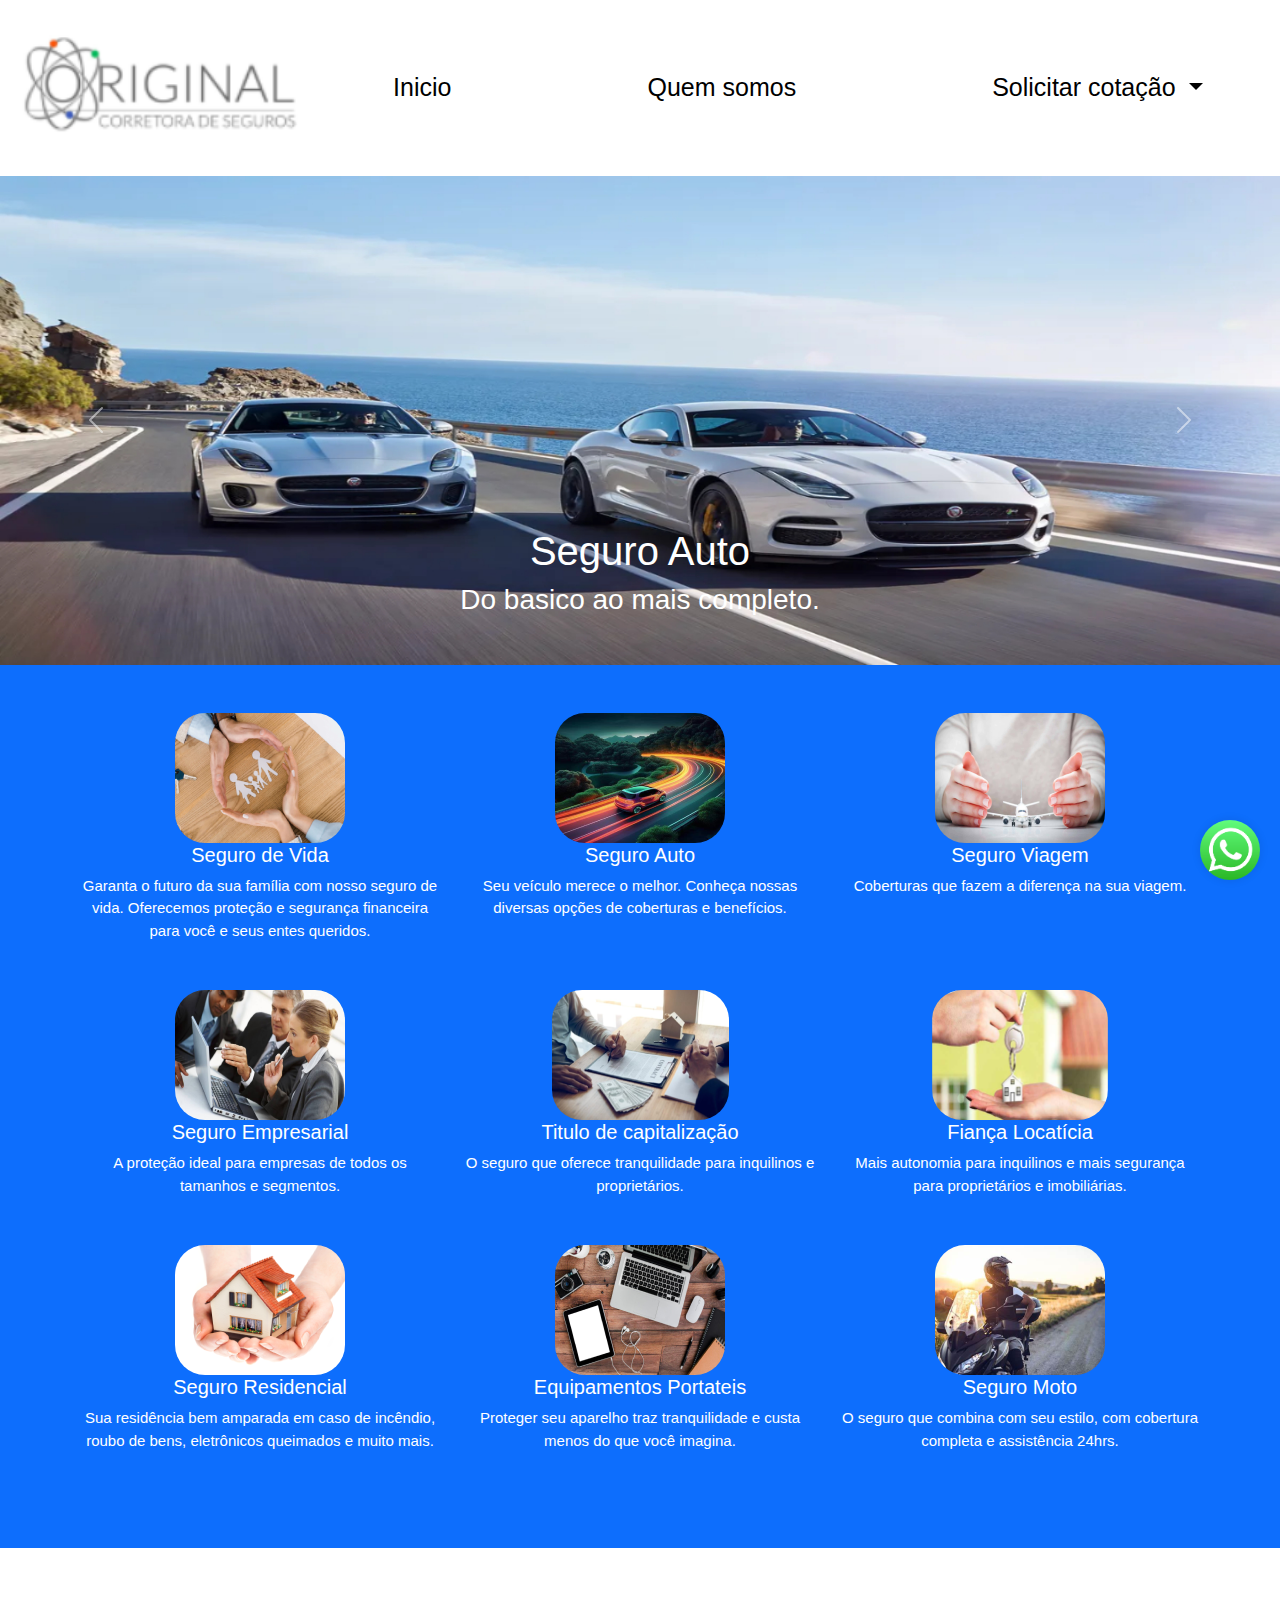
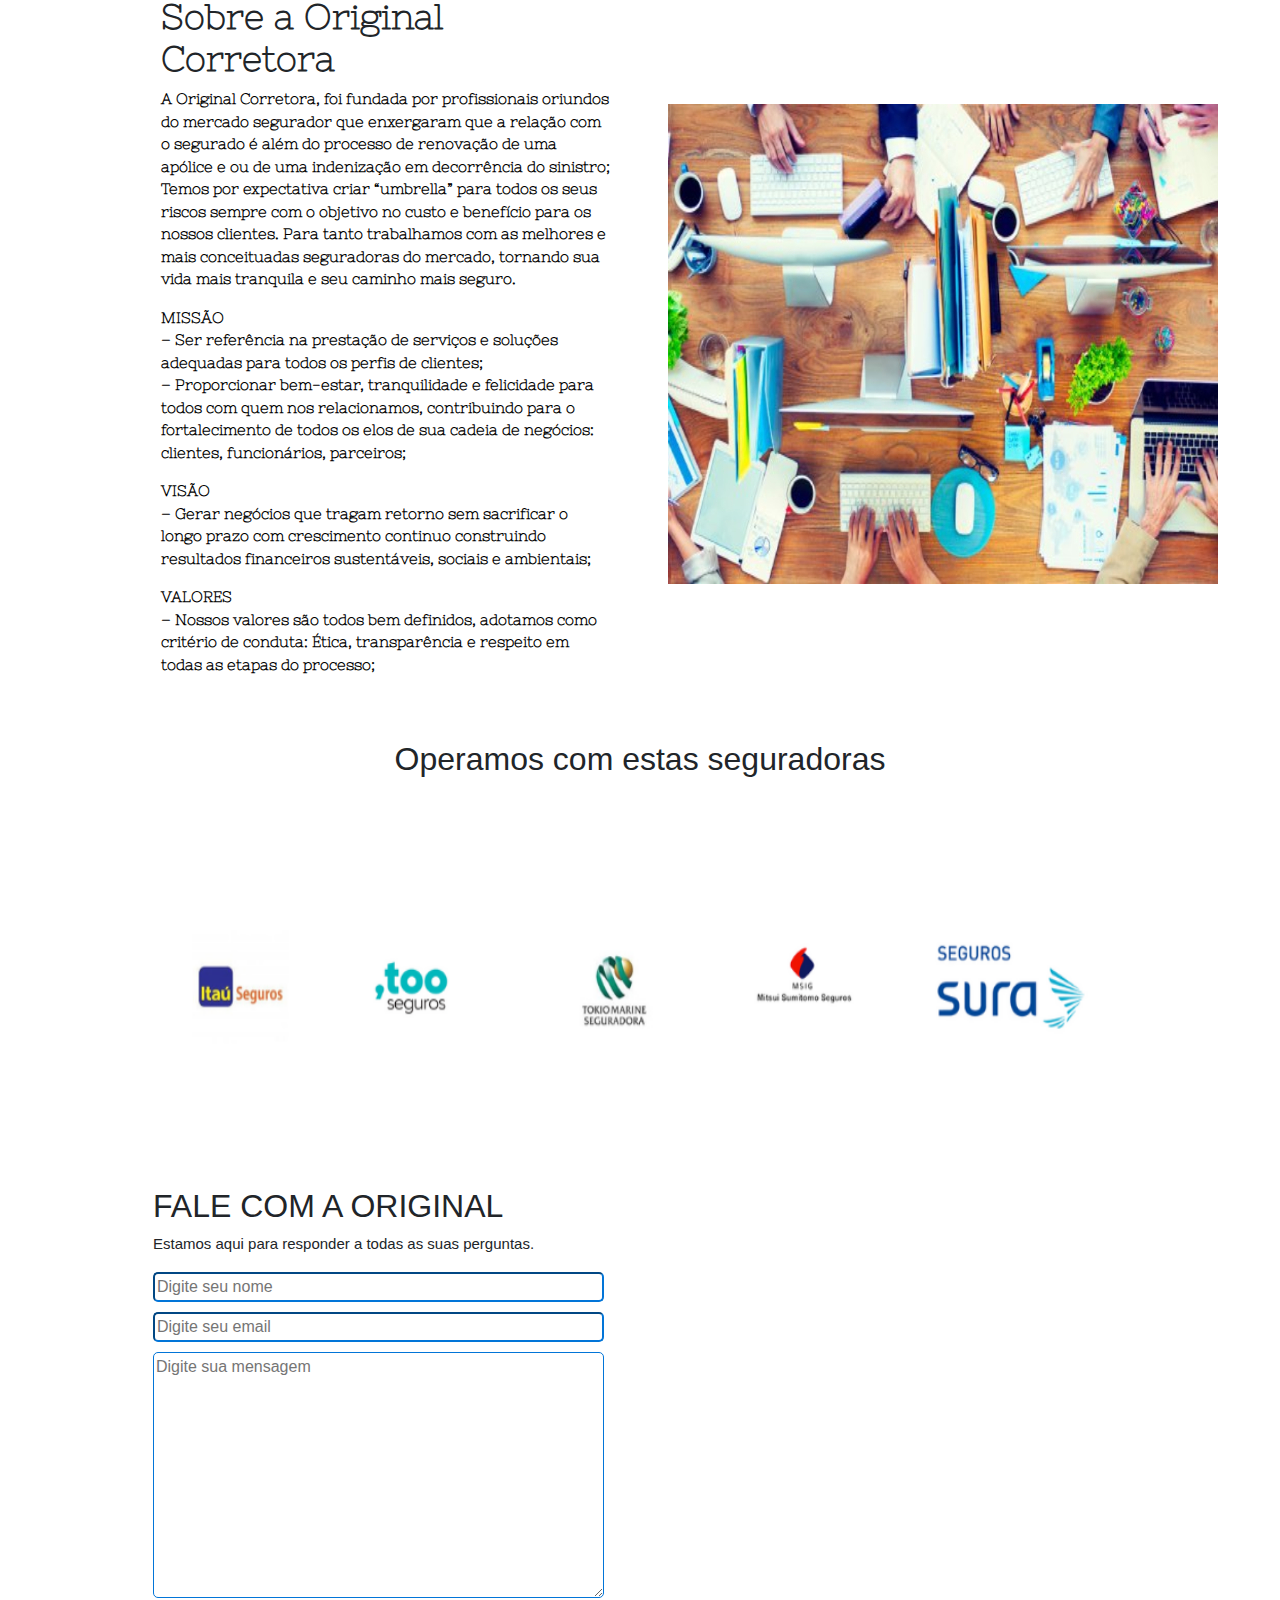
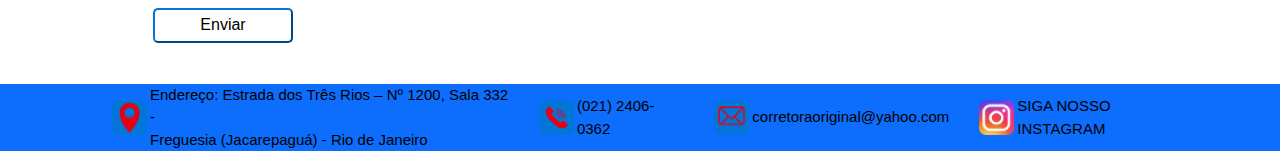
==== index.html @ d501bcd1 "Update index.html" ====
<!DOCTYPE html>
<html lang="pt-br">

<head>
  <meta charset="UTF-8">
  <meta name="viewport" content="width=device-width, initial-scale=1.0">
  <title>Original Corretora</title>
  <link rel="shortcut icon" href="favicon.jpg" type="image/x-icon">

  <link rel="preconnect" href="https://fonts.googleapis.com">
  <link rel="preconnect" href="https://fonts.gstatic.com" crossorigin>
  <link href="https://fonts.googleapis.com/css2?family=Roboto+Slab:wght@400;700&family=Teko:wght@400;700&display=swap"
    rel="stylesheet">

  <link rel="preconnect" href="https://fonts.googleapis.com">
  <link rel="preconnect" href="https://fonts.gstatic.com" crossorigin>
  <link href="https://fonts.googleapis.com/css2?family=Nixie+One&display=swap" rel="stylesheet">

  <link rel="stylesheet" href="https://cdnjs.cloudfare.com/ajax/libs/font-awesome/6.0.0/css/all.min.css">

  <link rel="stylesheet" href="bootstrap.min.css">
  <link rel="stylesheet" href="style.css">

</head>

<body>
  <header>
    <nav class="navbar navbar-expand-lg bg-body-white ">
      <div class="container-fluid ">
        <a class="navbar-brand" href="index.html">
          <img src="logo.svg.svg" alt="">
        </a>
        <button class="navbar-toggler" type="button" data-bs-toggle="collapse" data-bs-target="#navbarNavDropdown"
          aria-controls="navbarNavDropdown" aria-expanded="false" aria-label="Toggle navigation">
          <span class="navbar-toggler-icon"></span>
        </button>
        <div class="collapse navbar-collapse header" id="navbarNavDropdown">
          <ul class="navbar-nav">
            <li class="nav-item">
              <a class="nav-link active" aria-current="page" href="#">Inicio</a>
            </li>
            <li class="nav-item">
              <a class="nav-link" href="#quemsomos">Quem somos</a>
            </li>

            <li class="nav-item dropdown">
              <a class="nav-link dropdown-toggle" href="#" role="button" data-bs-toggle="dropdown"
                aria-expanded="false">
                Solicitar cotação
              </a>
              <ul class="dropdown-menu">
                <li><a class="dropdown-item" href="auto.html">Seguro Auto</a></li>
                <li><a class="dropdown-item" href="fianca.html">Fiança Locatícia</a></li>
                <li><a class="dropdown-item" href="viagem.html">Seguro Viagem</a></li>
                <li><a class="dropdown-item" href="empresarial.html">Seguro Empresarial</a></li>
                <li><a class="dropdown-item" href="titulo.html">Titulo de captalização</a></li>
                <li><a class="dropdown-item" href="residencial.html">Seguro Residencial</a></li>
                <li><a class="dropdown-item" href="eqportatil.html">Proteção para equipamentos portateis</a></li>
                <li><a class="dropdown-item" href="vida.html">Seguro de vida</a></li>
              </ul>
            </li>
          </ul>
        </div>
      </div>
    </nav>
  </header>

  <!---Carrossel-->
  <nav>
    <div id="carousel-original" class="carousel slide" data-bs-ride="carousel" data-bs-interval="2500">
      <div class="carousel-inner">
        <div class="carousel-item active">
          <a href="auto.html">
            <img src="2018-jaguar-f-type-1.jpg" class="d-block w-100" alt="...">
            <div class="carousel-caption  d-md-block">
              <p class="h1 text-white">Seguro Auto</p>
              <p class="h3 text-white">Do basico ao mais completo.</p>
            </div>
          </a>
        </div>
        <div class="carousel-item">
          <a href="residencial.html">
            <img src="seguro_carrosel.jpg" class="d-block w-100" alt="...">
            <div class="carousel-caption  d-md-block">
              <p class="h1 text-white">Seguro Residencial</p>
              <p class="h3 text-white">Confira as coberturas disponíveis para sua casa.</p>
            </div>
          </a>
        </div>
      </div>
      <button class="carousel-control-prev" type="button" data-bs-target="#carousel-original"
        data-bs-slide="prev">
        <span class="carousel-control-prev-icon" aria-hidden="true"></span>
        <span class="visually-hidden">Previous</span>
      </button>
      <button class="carousel-control-next" type="button" data-bs-target="#carousel-original"
        data-bs-slide="next">
        <span class="carousel-control-next-icon" aria-hidden="true"></span>
        <span class="visually-hidden">Next</span>
      </button>
    </div>
  </nav>
  <!---Carrossel-->



  <!--Barra Azul-->
  <div class="bg-primary py-5">

    <div class="container">

      <div>
        <div class="row mb-5" id="pba">

          <div class="col-4 text-center">

            
            <a href="vida.html">
              <img src="seguro-de-vida.svg" id="blueb" alt="">
              <h3>Seguro de Vida</h3>
              <p>Garanta o futuro da sua família com nosso
                seguro de vida. Oferecemos proteção e
                segurança financeira para você e seus entes
                queridos.</p>
            </a>
          </div>
          <div class="col-4 text-center">
            <a href="auto.html">
              <img src="OIP (1).svg" id="blueb" alt="">
              <h3>Seguro Auto</h3>
              <p>Seu veículo merece o melhor. Conheça nossas diversas opções de coberturas e benefícios.</p>
            </a>
          </div>
          <div class="col-4 text-center">
            <a href="viagem.html">
              <img src="seguro-viagem-card.svg" id="blueb" alt="">
              <h3>Seguro Viagem</h3>
              <p>Coberturas que fazem a diferença na sua viagem.</p>
            </a>
          </div>
        </div>
      </div>

      <div class="row" id="caixa-azul">

        <div class="col-4 text-center">

         
          <a href="empresarial.html">
            <img src="seguro_empresarial.svg" id="blueb" alt="">
            <h3>Seguro Empresarial</h3>
            <p>A proteção ideal para empresas de todos os tamanhos e segmentos.</p>
          </a>
        </div>
        <div class="col-4 text-center">
          <a href="titulo.html">
            <img src="titulo-capt.svg" id="blueb" alt="">
            <h3>Titulo de capitalização</h3>
            <p>O seguro que oferece tranquilidade para inquilinos e proprietários.</p>
          </a>
        </div>
        <div class="col-4 text-center">
          <a href="fianca.html">
            <img src="seguro_fianca.svg" id="blueb" alt="">
            <h3>Fiança Locatícia</h3>
            <p>Mais autonomia para inquilinos e mais segurança para proprietários e imobiliárias.</p>
          </a>
        </div>

      </div>
      <div>
        <div class="row mb-5 mt-5" id="pba">

          <div class="col-4 text-center ">

            
            <a href="residencial.html">
              <img src="resblue.svg" id="blueb" alt="">
              <h3>Seguro Residencial</h3>
              <p>Sua residência bem amparada em caso de incêndio, roubo de bens, eletrônicos queimados e muito mais.</p>
            </a>
          </div>

          <div class="col-4 text-center  ">
            <a href="eqportatil.html">
              <img src="seguro-porateis.svg" id="blueb" alt="">
              <h3>Equipamentos Portateis</h3>
              <p>Proteger seu aparelho traz tranquilidade e custa menos do que você imagina.</p>
            </a>
          </div>
          <div class="col-4 text-center">
            <a href="moto.html">
              <img src="segmoto.svg" id="blueb" alt="">
              <h3>Seguro Moto</h3>
              <p>O seguro que combina com seu estilo, com cobertura completa e assistência 24hrs.</p>
            </a>
          </div>
        </div>
      </div>
    </div>

  </div>
  <!--Barra Azul-->

  <!--Quem somos-->
  <div class="container">
    <div class="row py-5 justify-content-md-center  align-items-center">
      <div class="col-5 me-3" id="quemsomos">
        <h1 id="quemsomos">Sobre a Original Corretora </h1>
        <p>A Original Corretora, foi fundada por profissionais oriundos do mercado segurador que enxergaram que a
          relação com o segurado é além do processo de renovação de uma apólice e ou de uma indenização em decorrência
          do sinistro;
          Temos por expectativa criar “umbrella” para todos os seus riscos sempre com o objetivo no custo e benefício
          para os nossos clientes.
          Para tanto trabalhamos com as melhores e mais conceituadas seguradoras do mercado, tornando sua vida mais
          tranquila e seu caminho mais seguro.
        </p>

        <p>MISSÃO <br>
          – Ser referência na prestação de serviços e soluções adequadas para todos os perfis de clientes; <br>
          – Proporcionar bem-estar, tranquilidade e felicidade para todos com quem nos relacionamos, contribuindo para o
          fortalecimento de todos os elos de sua cadeia de negócios: clientes, funcionários, parceiros;
        </p>

        <p>VISÃO <br>
          – Gerar negócios que tragam retorno sem sacrificar o longo prazo com crescimento continuo construindo
          resultados financeiros sustentáveis, sociais e ambientais;
        </p>

        <p>
          VALORES <br>
          – Nossos valores são todos bem definidos, adotamos como critério de conduta: Ética, transparência e respeito
          em todas as etapas do processo;
        </p>
      </div>
      <div class="col-5 ms-3 d-none d-md-block">
        <img src="reuniao2.jpg" class="img-reuniao" alt="">
      </div>
    </div>
  </div>
  <!--Quem somos-->

  <!--Carrousel seguradoras-->
  <div class="seg">
    <h2>Operamos com estas seguradoras</h2>
  </div>

  <div id="carouselSeguros" class="carousel slide" data-bs-ride="carousel" data-bs-interval="2000">
    <div class="carousel-inner">
      <div class="carousel-item active">
        <img src="segnn.png" class="d-block w-100" alt="...">
      </div>
      <div class="carousel-item">
        <img src="segnn2.png" class="d-block w-100" alt="...">
      </div>
      <div class="carousel-item">
        <img src="segnn3.png" class="d-block w-100" alt="...">
      </div>
    </div>
    <button class="carousel-control-prev" type="button" data-bs-target="#carouselSeguros"
      data-bs-slide="prev">
      <span class="carousel-control-prev-icon" aria-hidden="true"></span>
      <span class="visually-hidden">Previous</span>
    </button>
    <button class="carousel-control-next" type="button" data-bs-target="#carouselSeguros"
      data-bs-slide="next">
      <span class="carousel-control-next-icon" aria-hidden="true"></span>
      <span class="visually-hidden">Next</span>
    </button>
  </div>
  <!--Carrousel seguradoras-->

  <!--Fale Conosco-->
  <div class="container">
    <div class="row justify-content-md-center pb-4">
      <div class="col-5" id="form">
        <h2>FALE COM A ORIGINAL</h2>
        <p>Estamos aqui para responder a todas as suas perguntas.</p>
        <form action="https://formsubmit.co/corretoraoriginal@yahoo.com" method="POST">
          <input type="text" name="name" placeholder="Digite seu nome" required>
          <input type="email" name="email" placeholder="Digite seu email" required>
          <textarea name="message" id="" cols="30" rows="10" placeholder="Digite sua mensagem" required></textarea>
          <button type="submit" class="btn-white">Enviar</button>

          <input type="hidden" name="_subject" value="Novo email do Fale conosco">
          <input type="text" name="_honey" style="display:none">
          <input type="hidden" name="_captcha" value="false">
        </form>
      </div>
      <div class="col-5 ms-5 d-none d-md-block">
        <div class="map">
          <iframe
            src="https://www.google.com/maps/embed?pb=!1m18!1m12!1m3!1d3674.3699497034395!2d-43.33490532396173!3d-22.936598679234088!2m3!1f0!2f0!3f0!3m2!1i1024!2i768!4f13.1!3m3!1m2!1s0x9bd826e8d32009%3A0xd8299cbb7b32716a!2sEstr.%20dos%20Tr%C3%AAs%20Rios%2C%201200%20-%20Freguesia%20(Jacarepagu%C3%A1)%2C%20Rio%20de%20Janeiro%20-%20RJ%2C%2022745-005!5e0!3m2!1spt-BR!2sbr!4v1728058905914!5m2!1spt-BR!2sbr"
            width="500" height="466" style="border:0;" allowfullscreen="" loading="fast"
            referrerpolicy="no-referrer-when-downgrade"></iframe>
        </div>
      </div>
    </div>

  </div>
  <!--Fale Conosco-->

  <footer class="bg-primary d-flex" id="footerauto">
    <div class="container">
      <div class="end d-flex align-items-center">
        <div class="tel">
          <img src="dotloc.png" alt="">
          <p>Endereço: Estrada dos Três Rios – Nº 1200, Sala 332 - <br>
            Freguesia (Jacarepaguá) - Rio de Janeiro <br>
          </p>
        </div>
        <div class="tel">
          <img src="phonenovo.png" alt="">
          <p>(021) 2406-0362</p>
        </div>
        <div class="tel">
          <img src="mailnovo.png" alt="">
          <p>corretoraoriginal@yahoo.com</p>
        </div>
        <div class="tel">
          <img src="insta-alt.png" alt="">
          <a href="https://www.instagram.com/originalcorretoradeseguros/" target="_blank">
            <p>SIGA NOSSO INSTAGRAM</p>
          </a>

        </div>
      </div>
    </div>


  </footer>

  <div class="buttonzap">
    <a href="https://wa.me/5521972668060" target="_blank">
      <img src="wjtas.png" alt="Fale conosco pelo whatsapp" title="Fale conosco pelo Whatsapp">
    </a>
  </div>

  <script src="bootstrap.bundle.min.js"></script>


</body>

</html>
---- style.css ----
*{
    font-family: sans-serif;
}

body {
    display: flex;
    flex-direction: column;
    min-height: 100vh;
    margin: 0;
}

.navbar-brand img{
    height: 150px;
}


.nav-item a{
    font-size: 25px;
    color: black;
}

.header{
    border: none;
    
}

.navbar-toggler:focus{
    box-shadow: none;
}

.navbar-collapse{
    justify-content: center;
    align-items: center;
    
}

.navbar-nav{
    gap: 180px; 
}

.dropdown-menu a{
    font-size: 15px;
    font-weight: lighter;
}

.card{
  border-width: 3px;
  border-color: black; 
  border-radius: 30px; 
}

.card h5{
    font-size: 18px;
    padding-bottom: 20px;
}

.card:hover{
    border-color:#0275D8;
}

.card-img-bottom{
    border-radius: 30px;
    margin-bottom: 48px;
}

#col-a a{
    text-decoration: none;
}

#col-b a{
    text-decoration: none;
}

#blueb{
    border-radius: 30px;
}

.col-4 a{
    color:white;
    text-decoration: none;
}

.col-5 p{
    font-size: 15px;
}

.col-5 h1{
    font-size: 35px;
}

form{
    display: flex;
    flex-direction: column;
    
}

#quemsomos{
    font-family: "Nixie One", system-ui;
    font-weight: bold;
}

#quemsomos p{
    font-family: "Nixie One", system-ui;
    color: black;
    font-weight: lighter;
}

#quemsomos p{
    font-family: "Nixie One", system-ui;
    font-weight: bold;
}
#form input{
    margin-bottom: 10px;
    border-color: #0275D8;
    border-radius: 5px;
}

#form textarea{
    margin-bottom: 10px;
    border-color: #0275D8;
    border-radius: 5px;
}

#form button{
    width: 140px;
    height: 35px;
    border-radius: 5px;
    background-color: white;
    color: black;
    border-color: #0275D8;
}

.seg h2{
    font-size: 32px;
    font-weight: lighter;
    text-align: center;
}


.bg-primary p{
    margin: 0;
}

.bg-primary img{
    border-radius: 10px;
}

#footerauto img{
    border-radius: 7px;
}

.tel{
    display: flex;
    align-items: center;
    
}

.tel a{
    text-decoration: none;
    color: black;
}

.tel img{
    margin-left: 30px;
}

.end p{
    color: black;
    padding-left: 3px;
}

.buttonzap{ 
    position: fixed; bottom: 20px; right: 20px; z-index: 1000; 
} 

.buttonzap img{ 
    width: 60px; height: 60px; border-radius: 50%; box-shadow: 0px 0px 10px rgba(0, 0, 0, 0.1); transition: transform 0.3s; 
} 
.whatsapp-button img:hover{ 
    transform: scale(1.1); 
}




#auto h1{
    font-size: 35px;
    font-family: "Nixie One", system-ui;
    color: black;
    font-weight:400;
}

#auto p{
    font-size: 25px;
    font-family: "Nixie One", system-ui;
    color: black;
    font-weight: lighter;
}

#auto button{
    background-color: white;
    height: 40px;
    width: 200px;
    color: black;
    border-width: 3px;
    border-color: #0275D8;
    border-radius: 5px;
    font-family: "Nixie One", system-ui;
    color: black;
    font-weight: lighter;
}

#footerauto{
    margin-top: auto;
}

#barra_azul{
    
    background-image: linear-gradient(to bottom, white, #0275D8 );
}


#mainn{
    display: flex;
    align-items: center;
    justify-content: end;
}

.formulario label{
    margin-top: 12px;
    font-size: 20px;
}

.formulario button{
    margin-bottom: 30px;
    margin-top: 30px;
    border-radius: 10px;
    background-color: white;
    border-color: #0275D8;
    height: 50px;
}

.formulario input{
    border-color: #0275D8;
    border-radius: 10px;
    font-size:20px
}

@media( max-width: 1600px){




    #cont-auto{
        padding: 0;
        margin-bottom: 60px;
    }

    #cont-auto h1{
        font-size: 30px;
        margin-bottom: 20px;

    }

    #cont-auto p{
        font-size: 20px;
        margin-bottom: 12px;
    }

    .end p{
        font-size: 15px;
    }

    #carouselSeguros img{
        height: 400px;
    }

    .bg-primary h3{
        font-size: 20px;
    }

    .bg-primary p{
        font-size: 15px;
    }


}

@media( max-width: 440px){


    p{
        margin: 0;
    }
    .navbar-nav{
        gap: 3px; 
    }

    .nav-item a{
        font-size: 20px;
    }

    .dropdown-menu a{
        font-size: 15px;
    }

    .nav-item dropdown{
        position: absolute;
    }

    .carousel-caption{
        padding:0;
    }

    .carousel-caption p{
        font-size: 12px;
        margin-bottom: 0;
    }

    .carousel img{
        height: 300px;
    }

    .row{
        flex-direction: column;
        align-items: center;
    }

    .card-body{
        padding-left: 20px;
        padding-right: 20px;
    }

    .card-body h5{
        font-size: 16px;
    }

    .col-4{
        width: 220px;
        margin: 0;

        padding: 0;
    }

    #col-b{
        margin-right: 18px;
    }

    #col-a{
        margin-left: 12px;
    }

    #caixa-azul h3{
        font-size: 16px;
    }

    #caixa-azul p{
        font-size: 14px;
        padding-bottom: 25px;
    }

    .col-5{
        width: 300px;
    }

    .col-5 p{
        font-size: 20px;
        margin-bottom: 12px;
    }

    .col-5 h1{
        font-size: 25px;
        margin-bottom: 20px;
    }

    #img-car{
        width: 280px;
        margin-left: 10px;
        padding-top: 10px;
        
    }
    
    #cont-auto{
        padding: 0;
        margin-bottom: 60px;
    }

    #cont-auto h1{
        font-size: 35px;
        margin-bottom: 20px;

    }

    #cont-auto p{
        font-size: 20px;
        margin-bottom: 12px;
    }

    #pba p{
        font-size: 14px;
        padding-bottom: 25px;
    }

    .end{
        flex-direction: column-reverse;
        justify-content: flex-start;
        gap: 20px;
    }

    .col-6 p{
        font-size: 25px;
    }

    .formulario label{
        margin-top: 12px;
        font-size: 15px;
    }
    
    .formulario button{
        margin-bottom: 30px;
        border-radius: 5px;
        background-color: white;
        border-color: #0275D8;
        height: 30px;
    }
    
    .formulario input{
        border-color: #0275D8;
        border-radius: 5px;
        font-size: 15px
    }


}
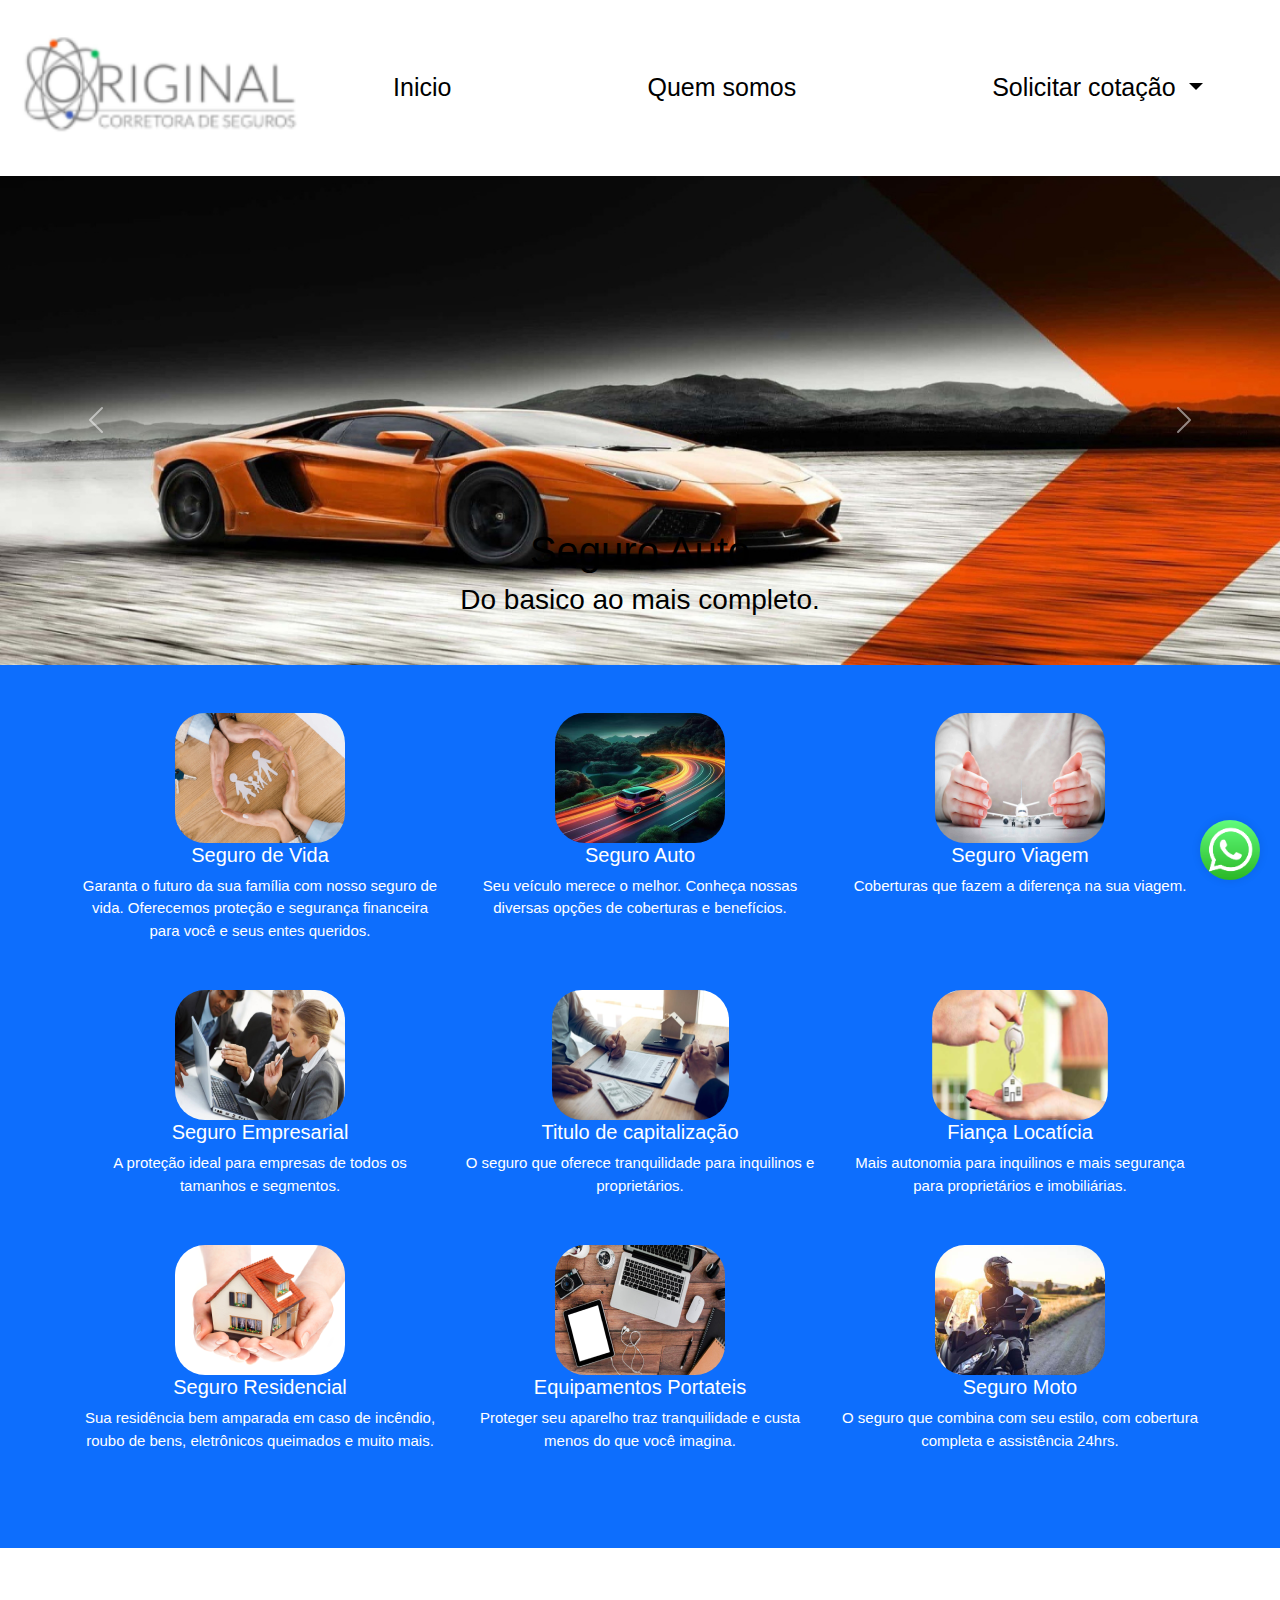
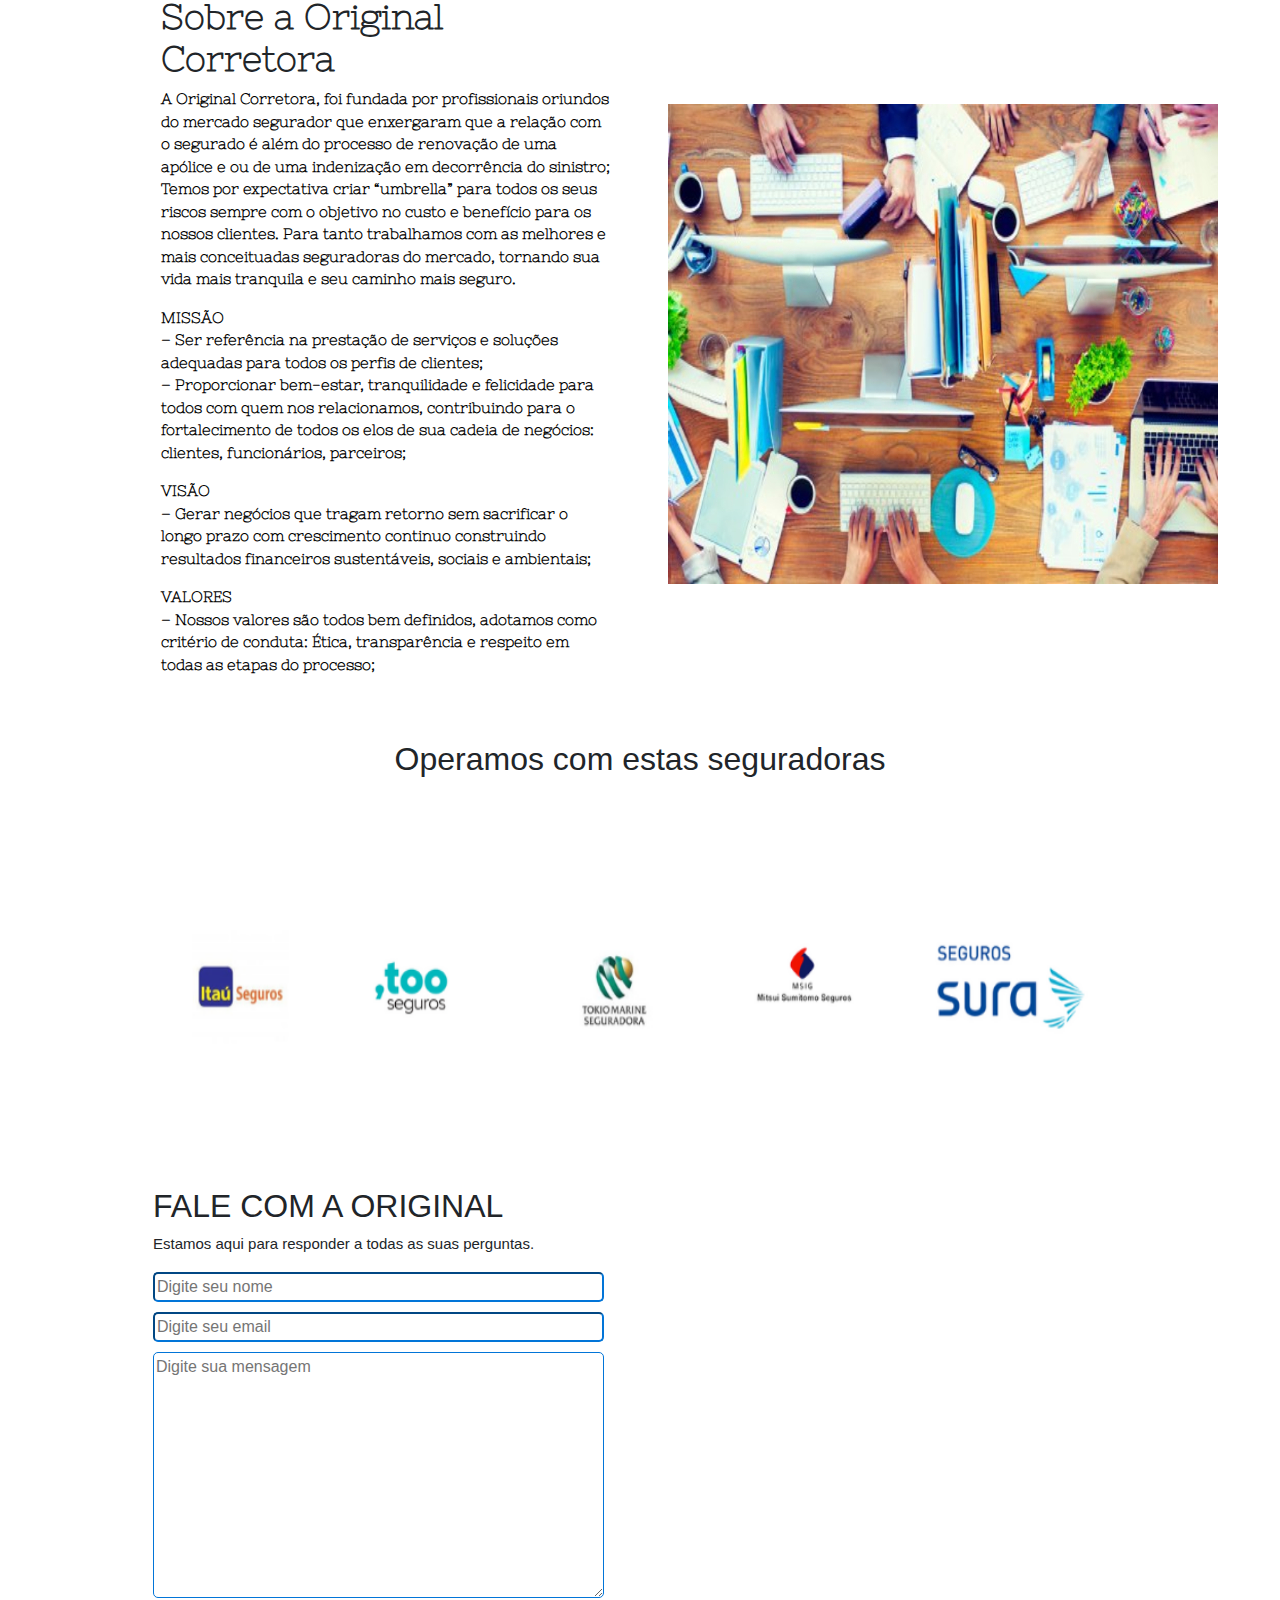
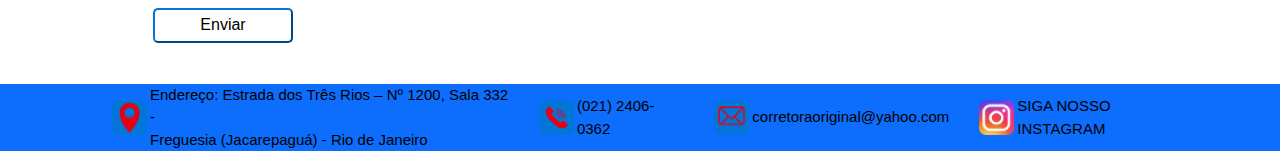
==== commit 979f5580: "Update index.html" ====
--- a/index.html
+++ b/index.html
@@ -71,10 +71,10 @@
       <div class="carousel-inner">
         <div class="carousel-item active">
           <a href="auto.html">
-            <img src="2018-jaguar-f-type-1.jpg" class="d-block w-100" alt="...">
+            <img src="lambo.jpg" class="d-block w-100" alt="...">
             <div class="carousel-caption  d-md-block">
-              <p class="h1 text-white">Seguro Auto</p>
-              <p class="h3 text-white">Do basico ao mais completo.</p>
+              <p class="h1 text-black">Seguro Auto</p>
+              <p class="h3 text-black">Do basico ao mais completo.</p>
             </div>
           </a>
         </div>
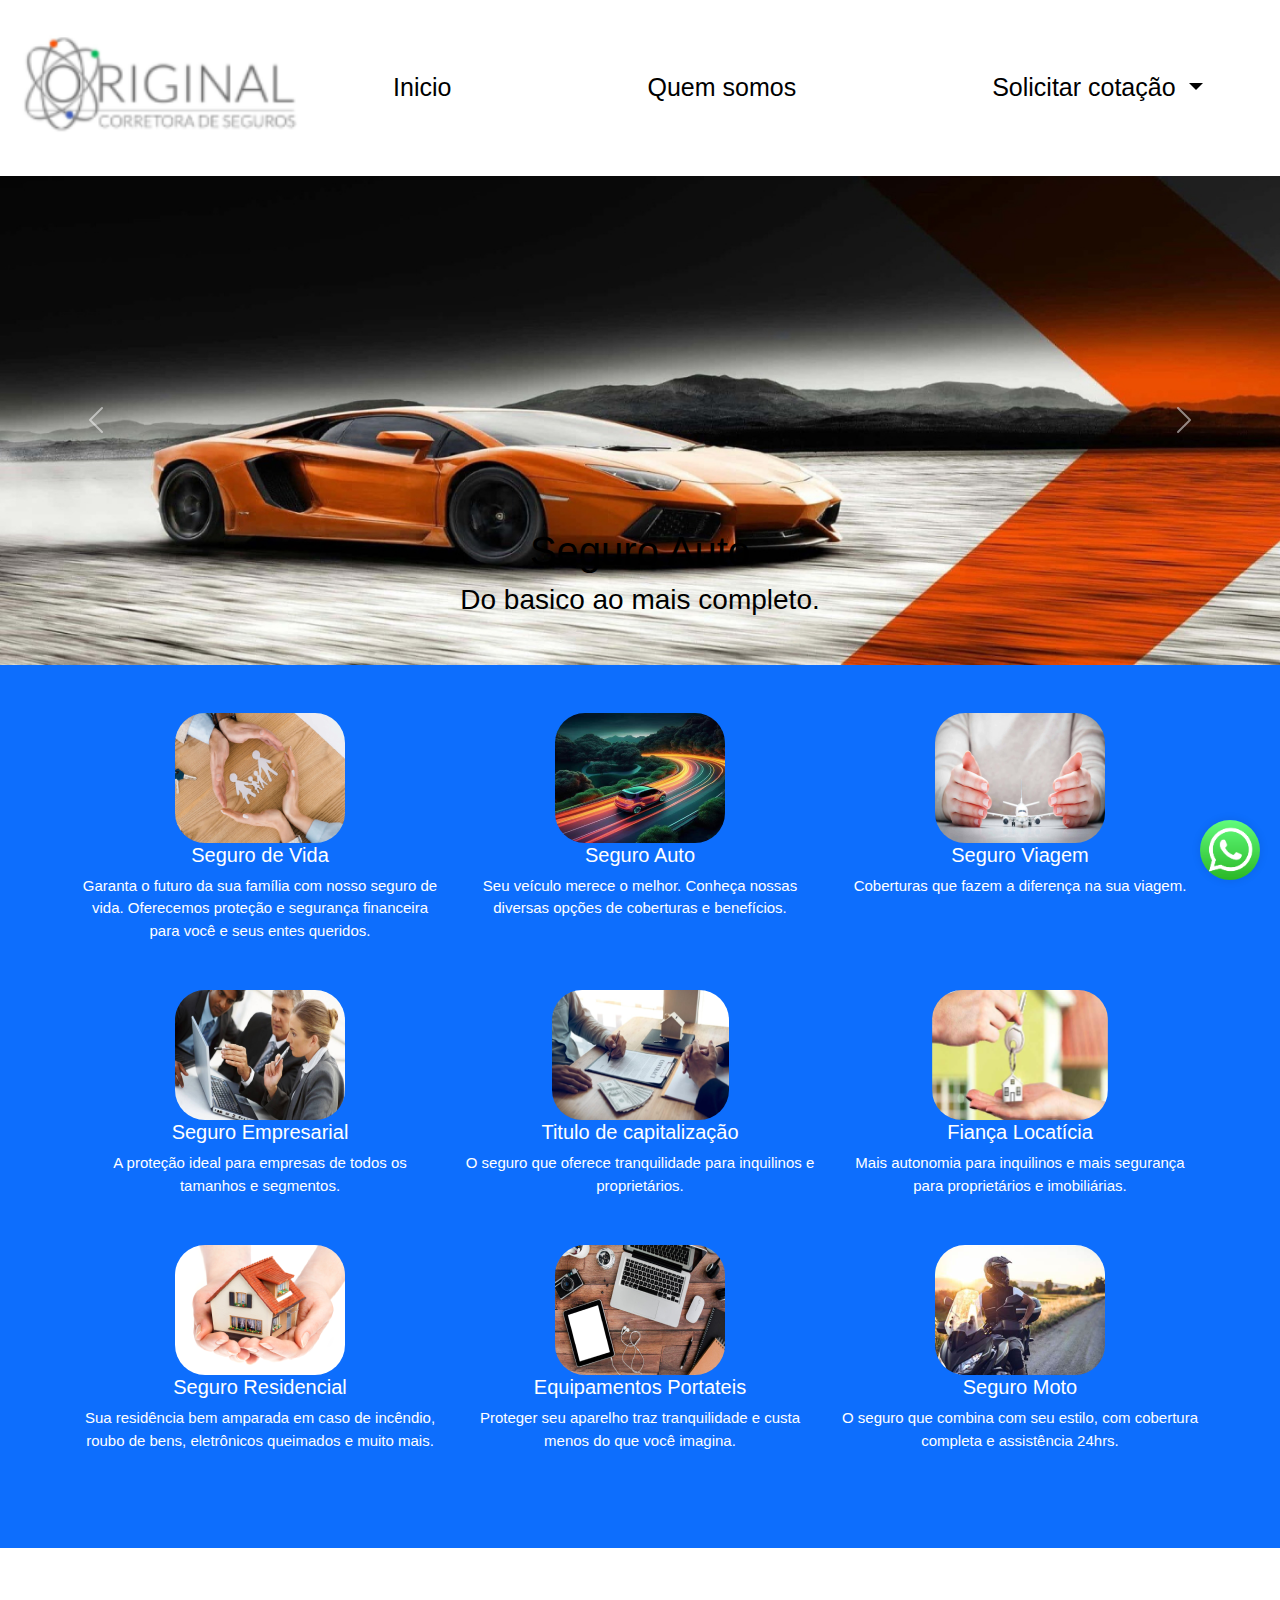
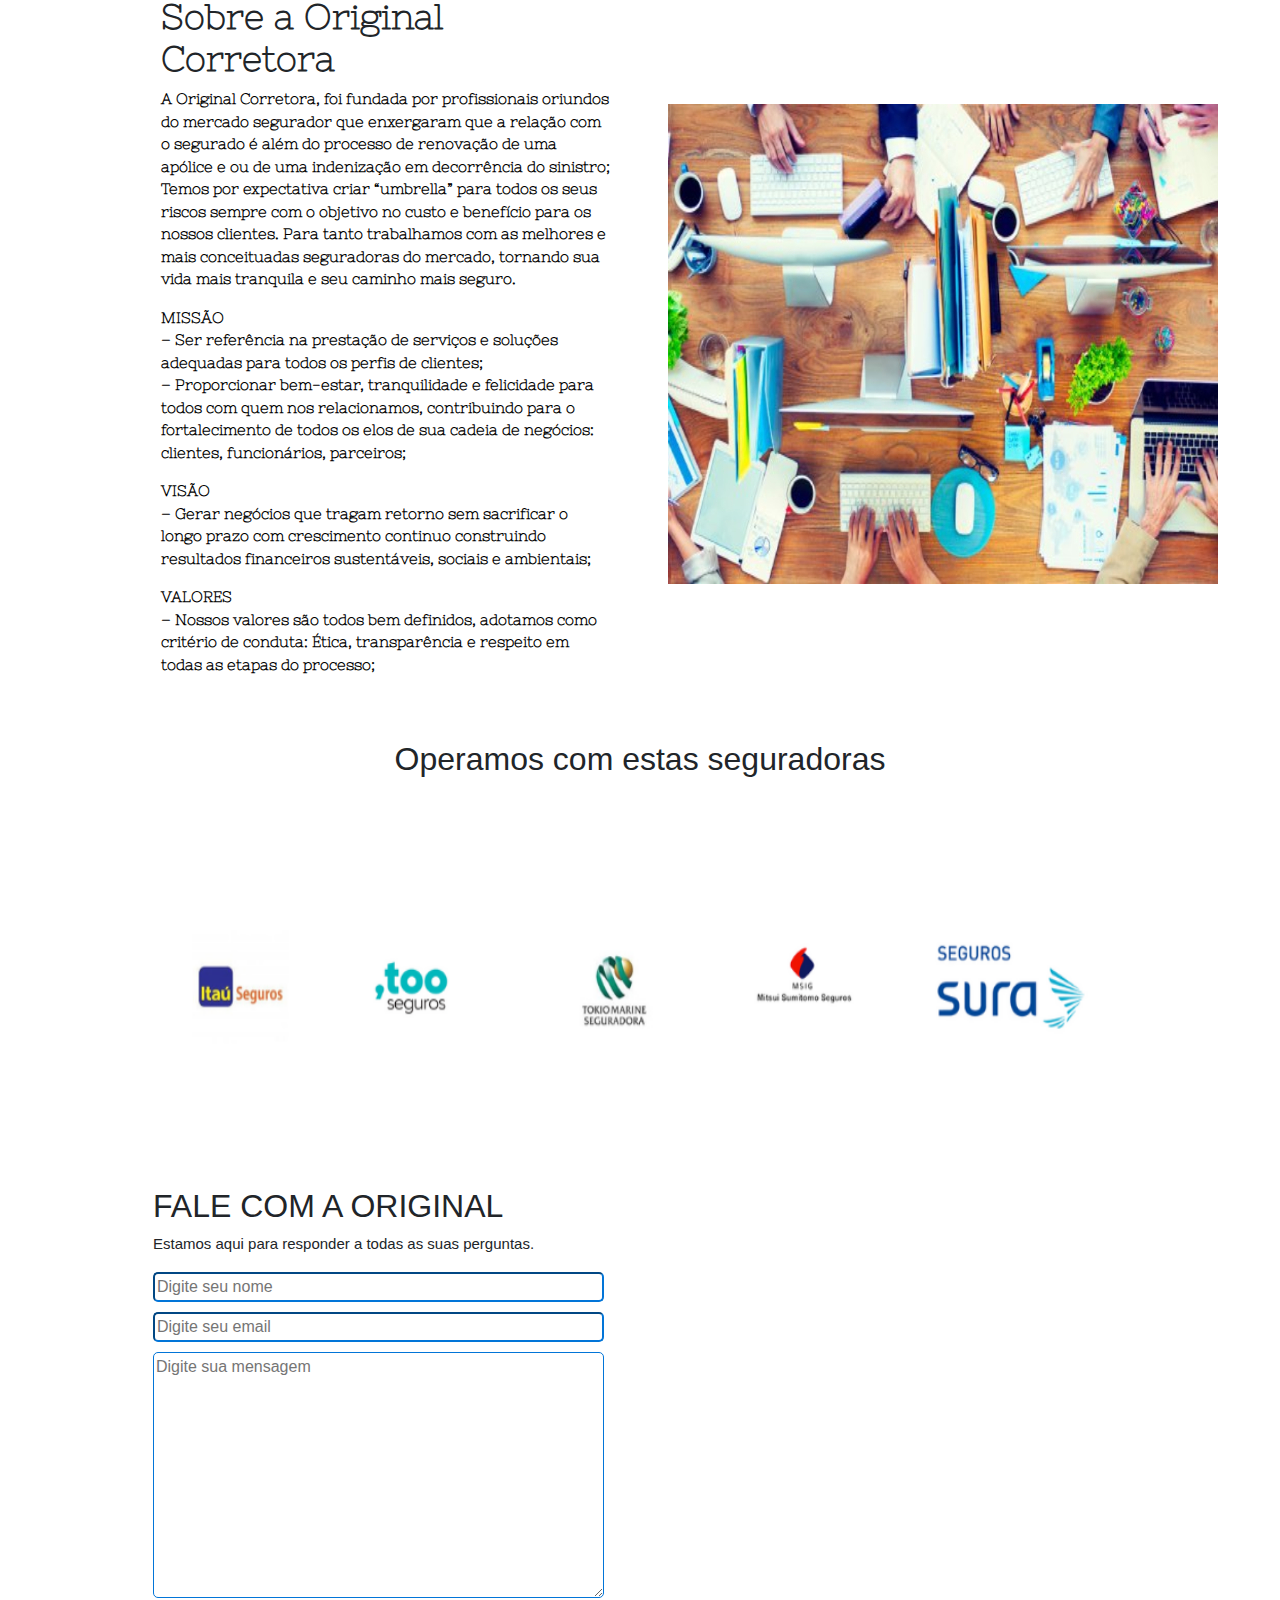
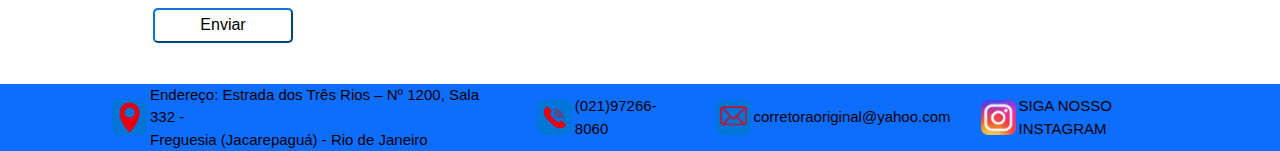
==== commit 162c7242: "Update index.html" ====
--- a/index.html
+++ b/index.html
@@ -311,7 +311,7 @@
         </div>
         <div class="tel">
           <img src="phonenovo.png" alt="">
-          <p>(021) 2406-0362</p>
+          <p>(021)97266-8060</p>
         </div>
         <div class="tel">
           <img src="mailnovo.png" alt="">
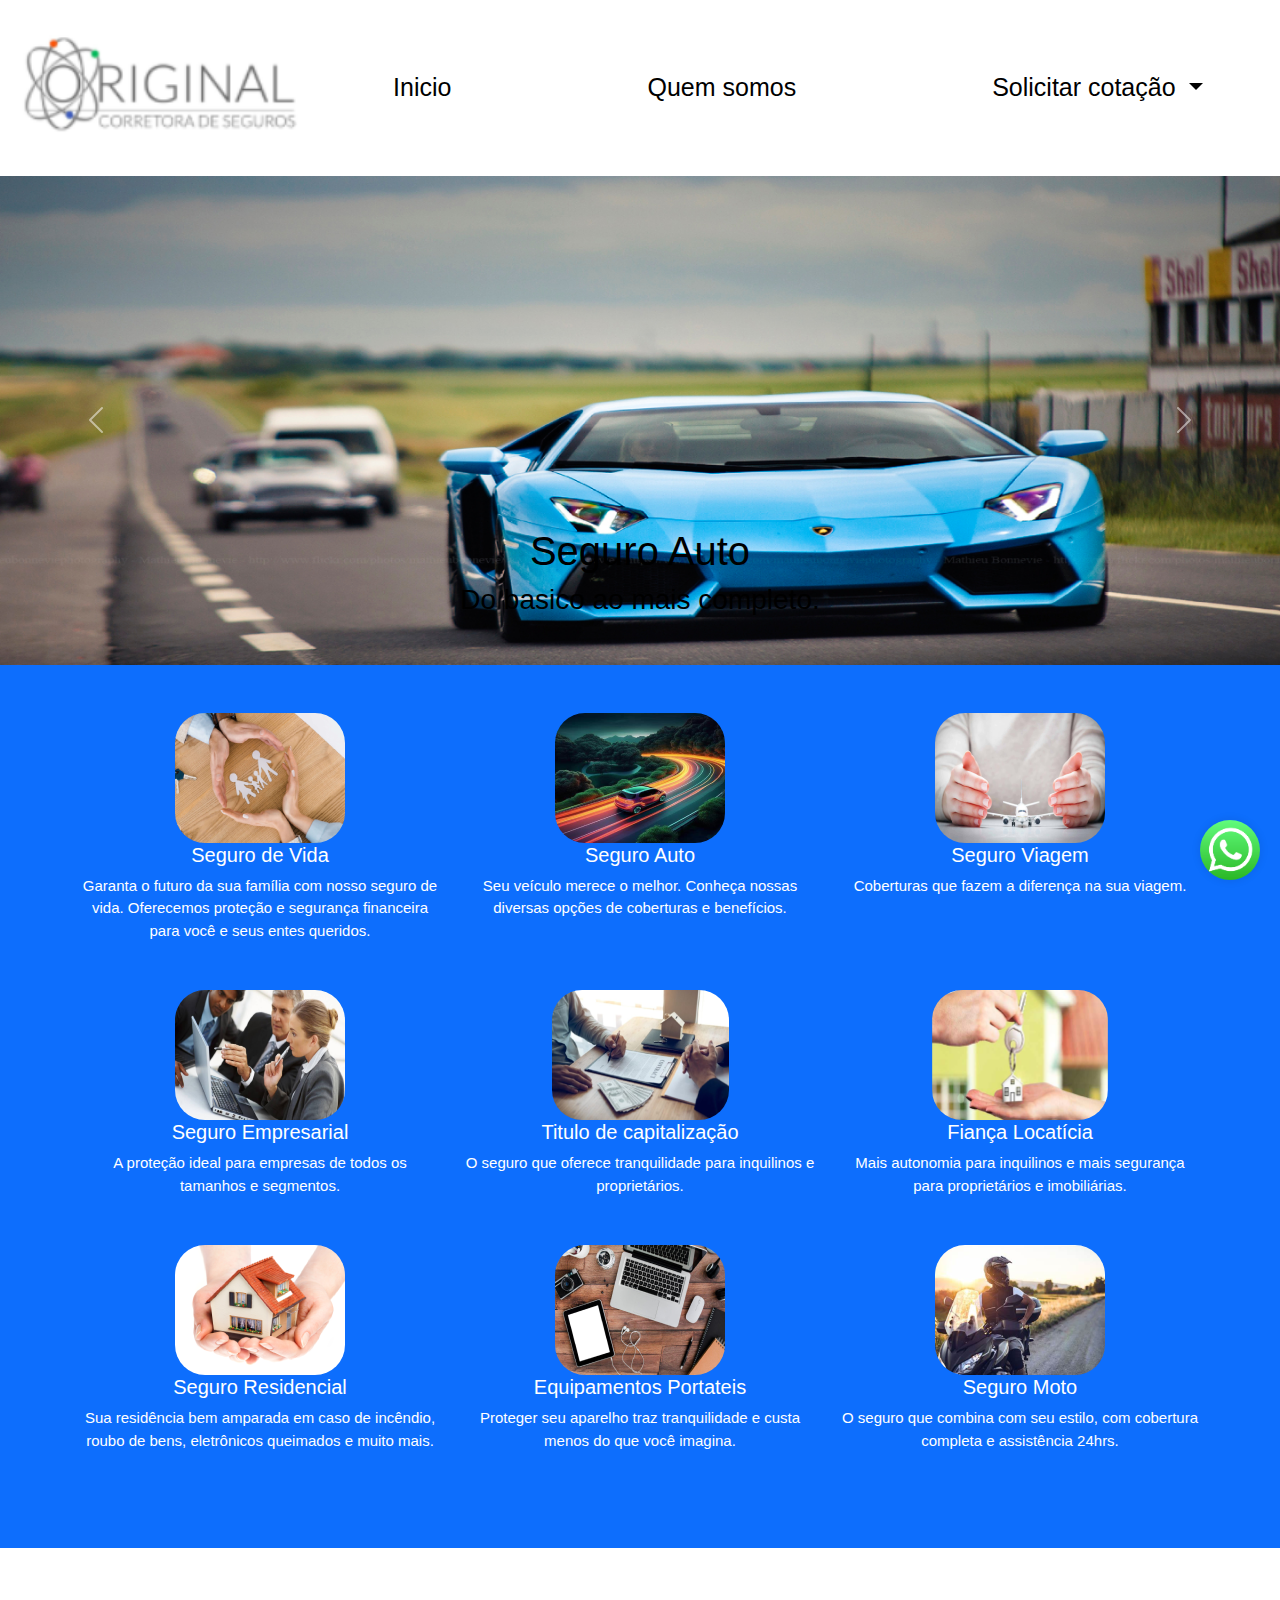
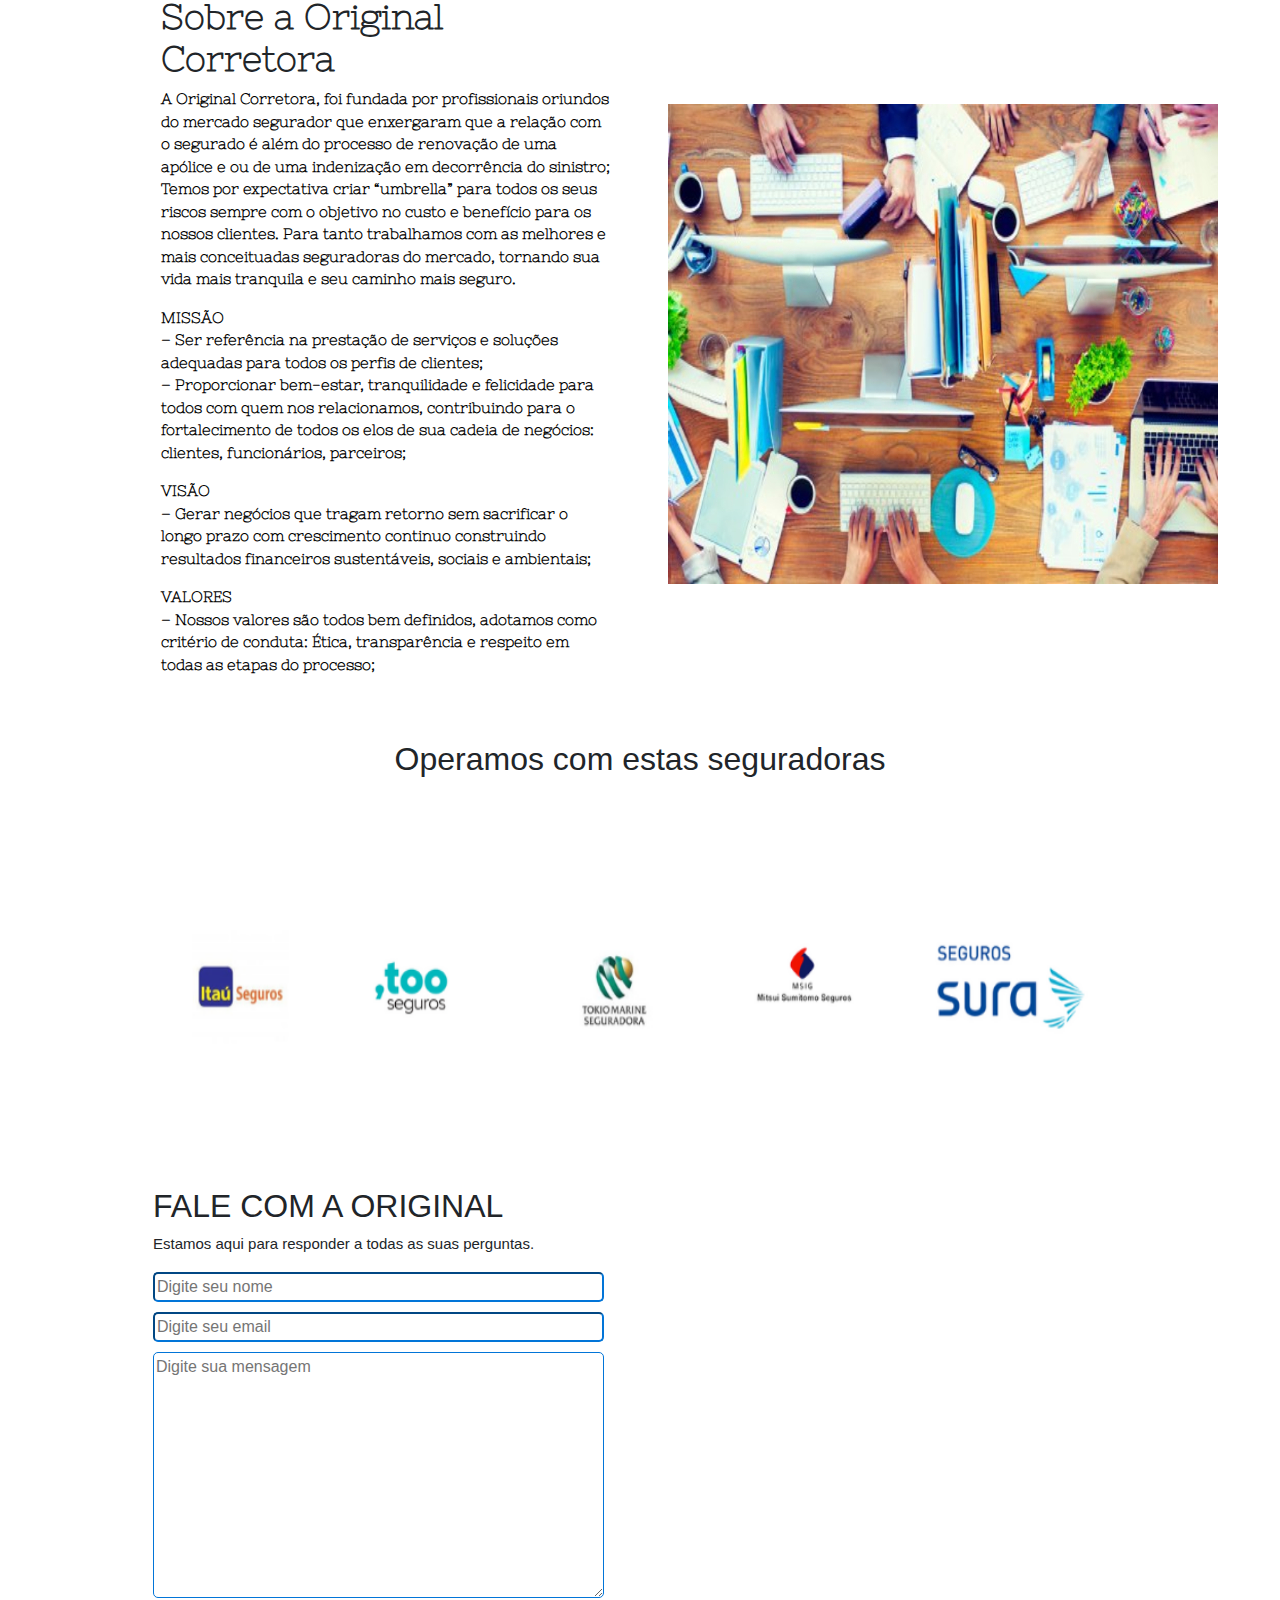
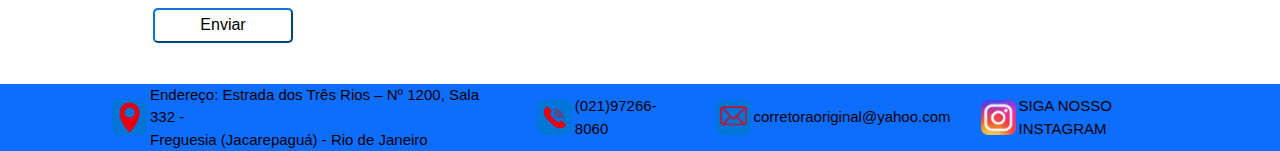
==== commit bd0db32a: "Update index.html" ====
--- a/index.html
+++ b/index.html
@@ -71,7 +71,7 @@
       <div class="carousel-inner">
         <div class="carousel-item active">
           <a href="auto.html">
-            <img src="lambo.jpg" class="d-block w-100" alt="...">
+            <img src="lamboazul (1).jpg" class="d-block w-100" alt="...">
             <div class="carousel-caption  d-md-block">
               <p class="h1 text-black">Seguro Auto</p>
               <p class="h3 text-black">Do basico ao mais completo.</p>
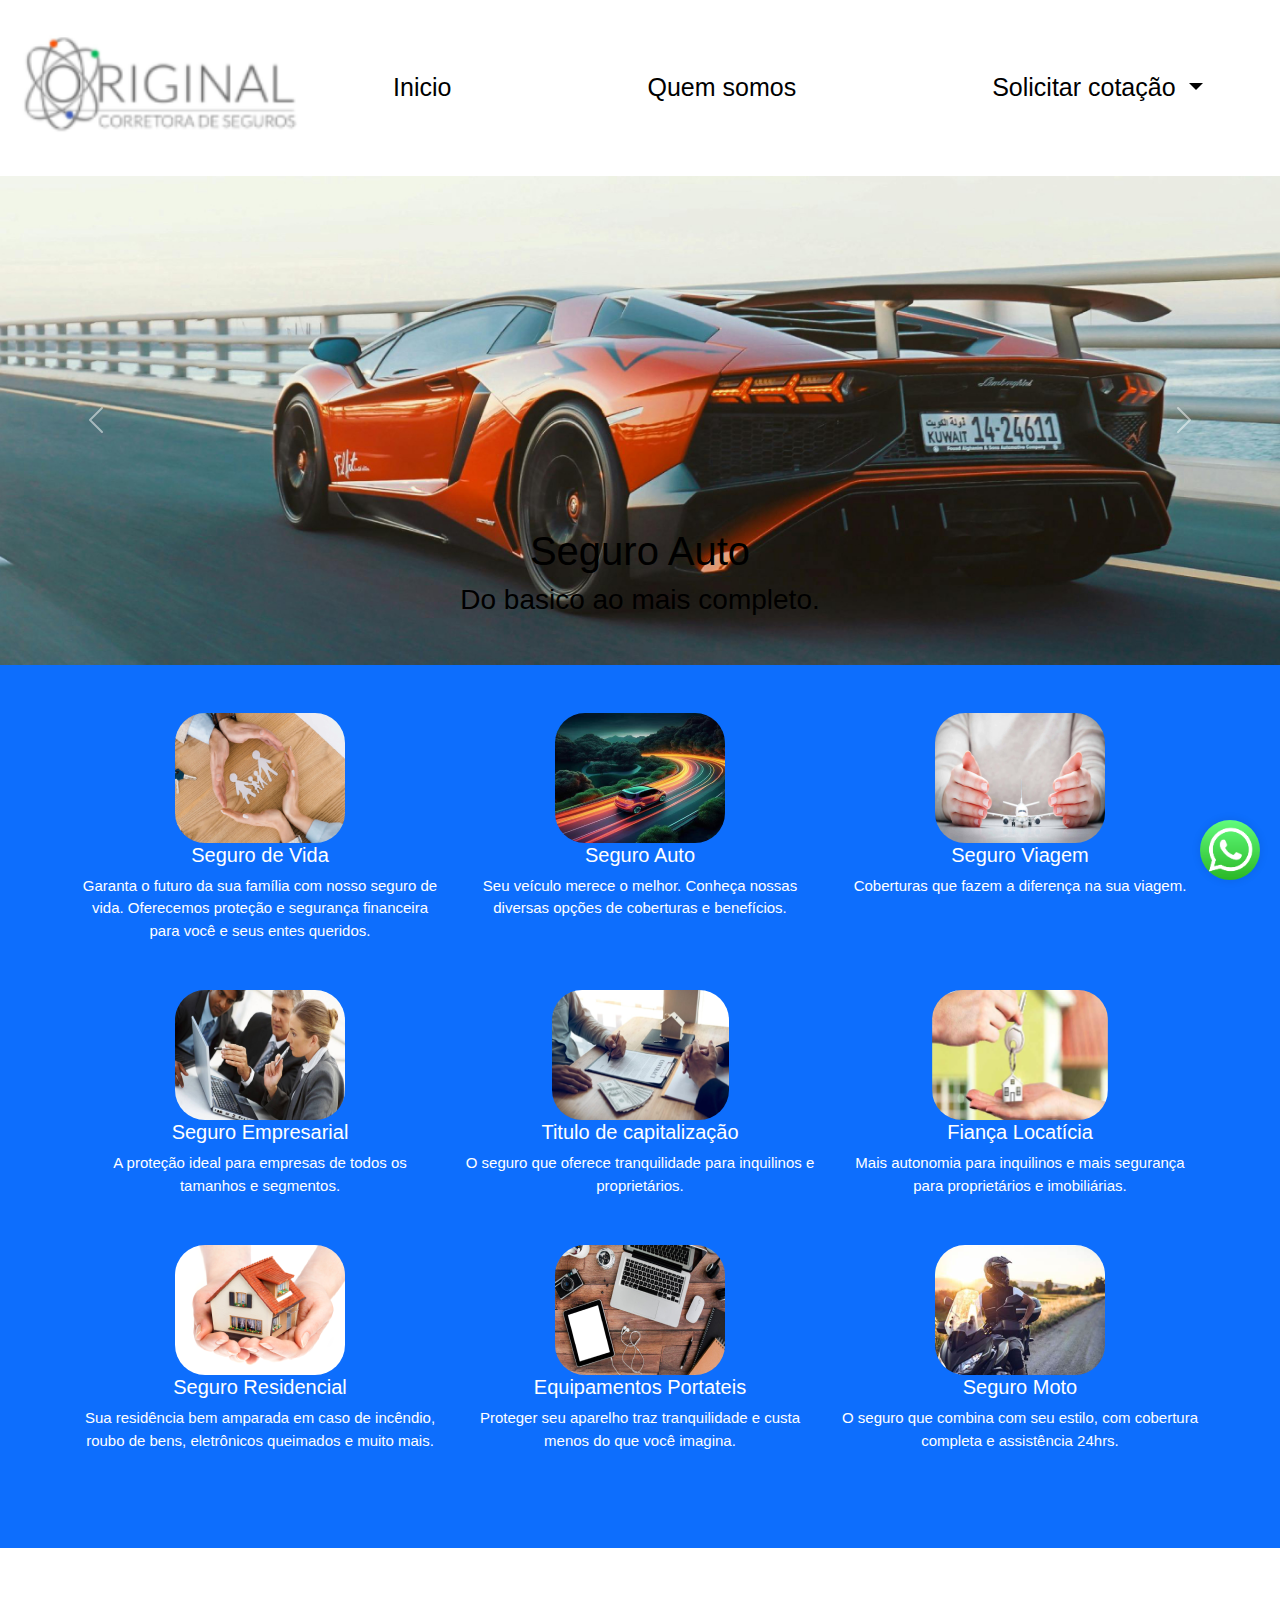
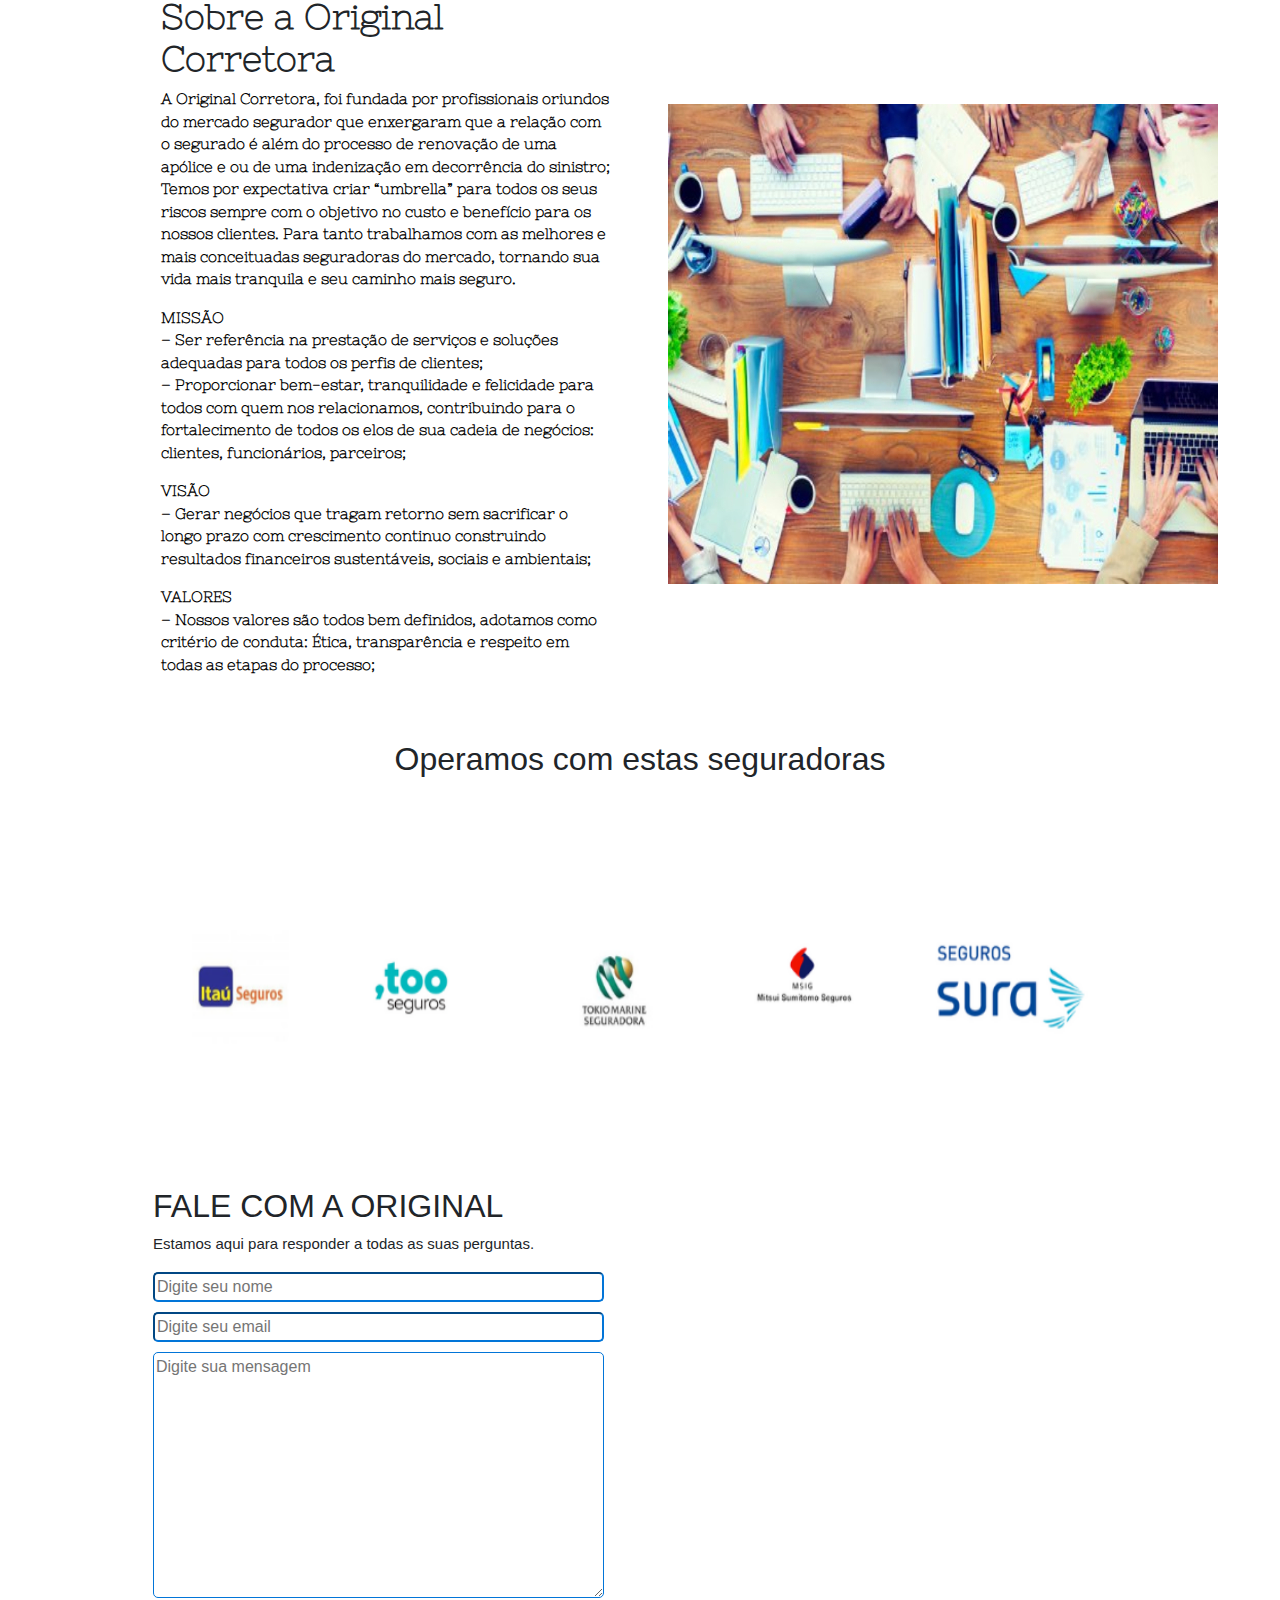
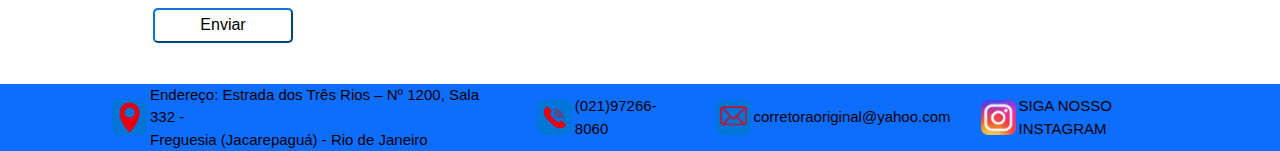
==== commit 23b7a424: "Update index.html" ====
--- a/index.html
+++ b/index.html
@@ -67,11 +67,11 @@
 
   <!---Carrossel-->
   <nav>
-    <div id="carousel-original" class="carousel slide" data-bs-ride="carousel" data-bs-interval="2500">
+    <div id="carousel-original" class="carousel slide d-none d-md-block" data-bs-ride="carousel" data-bs-interval="2500">
       <div class="carousel-inner">
         <div class="carousel-item active">
           <a href="auto.html">
-            <img src="lamboazul (1).jpg" class="d-block w-100" alt="...">
+            <img src="pexels-a2pro-3422964 (1).jpg" class="d-block w-100" alt="...">
             <div class="carousel-caption  d-md-block">
               <p class="h1 text-black">Seguro Auto</p>
               <p class="h3 text-black">Do basico ao mais completo.</p>
